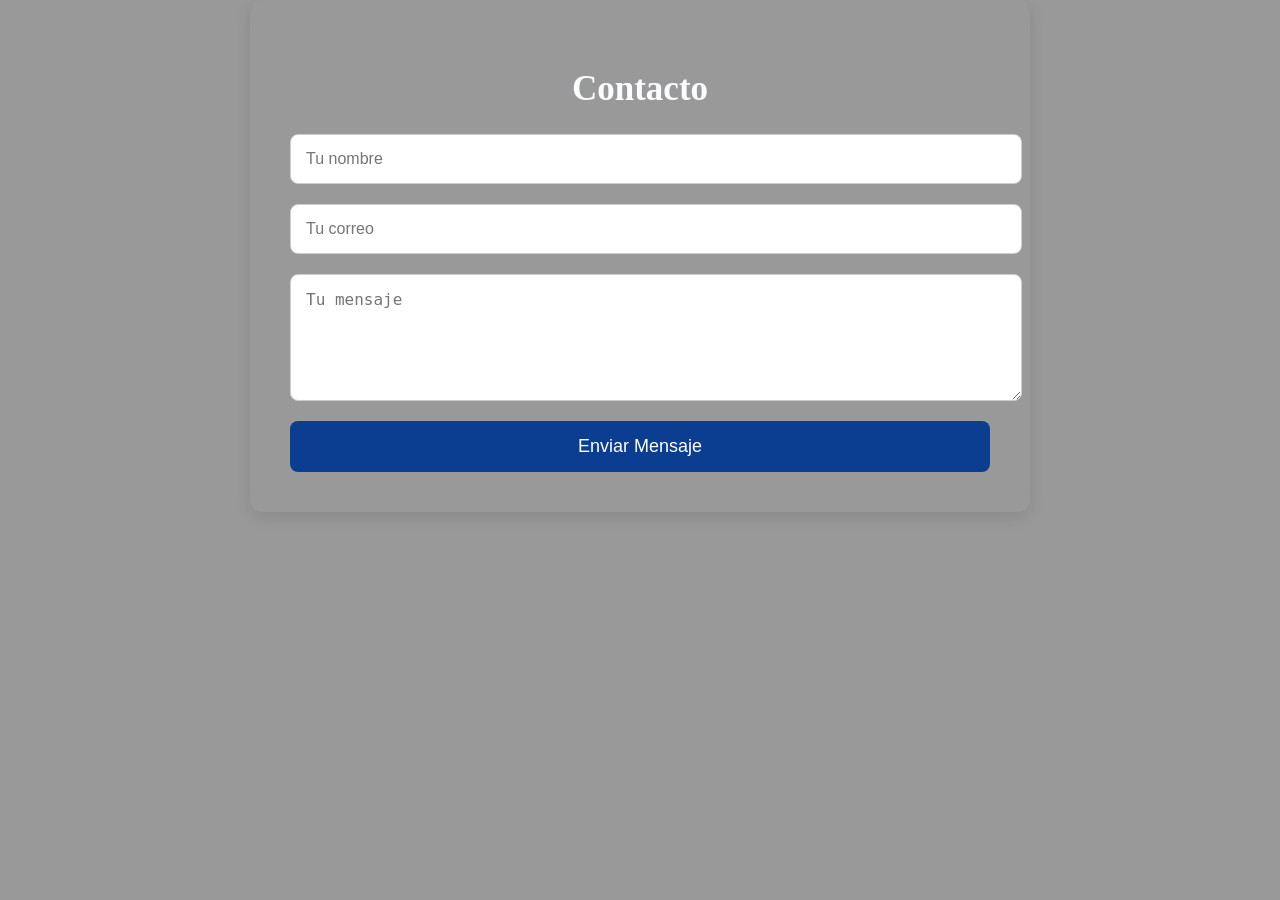
==== contact.html @ 34bf2833 "Contact Page" ====
<!DOCTYPE html>
<html lang="en">
<head>
    <meta charset="UTF-8">
    <meta name="viewport" content="width=device-width, initial-scale=1.0">
    <title>Document</title>
    <style>

    body {
    margin: 0;
    min-height: 100vh;
    background: 
        linear-gradient(rgba(0,0,0,0.4), rgba(0,0,0,0.4)),
        url('https://images.unsplash.com/photo-1522202176988-66273c2fd55f?q=80&w=1200&auto=format&fit=crop');

    background-size: cover;
    background-position: center;
    background-repeat: no-repeat;
}
.contacto{
    
    max-width:700px;
    margin:auto;
    padding:40px;
    border-radius:12px;
    box-shadow:0 5px 15px rgba(0,0,0,0.1);
}

.contacto h1{
    text-align:center;
    margin-bottom:25px;
    color:#fbfcff;
    font-size:35px;
}

/* FORMULARIO */
.contacto form{
    display:flex;
    flex-direction:column;
    gap:20px;
}

.contacto input,
.contacto textarea{
    width:100%;
    padding:15px;
    border:1px solid #ccc;
    border-radius:8px;
    font-size:16px;
    outline:none;
    transition:0.3s;
}

/* HOVER Y FOCUS */
.contacto input:focus,
.contacto textarea:focus{
    border-color:#0b3d91;
    box-shadow:0 0 8px rgba(11,61,145,0.3);
}

/* BOTÓN */
.contacto button{
    background:#0b3d91;
    color:white;
    border:none;
    padding:15px;
    font-size:18px;
    border-radius:8px;
    cursor:pointer;
    transition:0.3s;
}

.contacto button:hover{
    background:#06245e;
    transform:scale(1.03);
}
    </style>
</head>
<body>
     <section id="contacto">
    <div class="container">
      <div class="contacto">
        <h1>Contacto</h1>

        <form>
          <input type="text" placeholder="Tu nombre" required>
          <input type="email" placeholder="Tu correo" required>
          <textarea rows="5" placeholder="Tu mensaje"></textarea>
          <button type="submit">Enviar Mensaje</button>
        </form>

      </div>
    </div>
  </section>
</body>
</html>
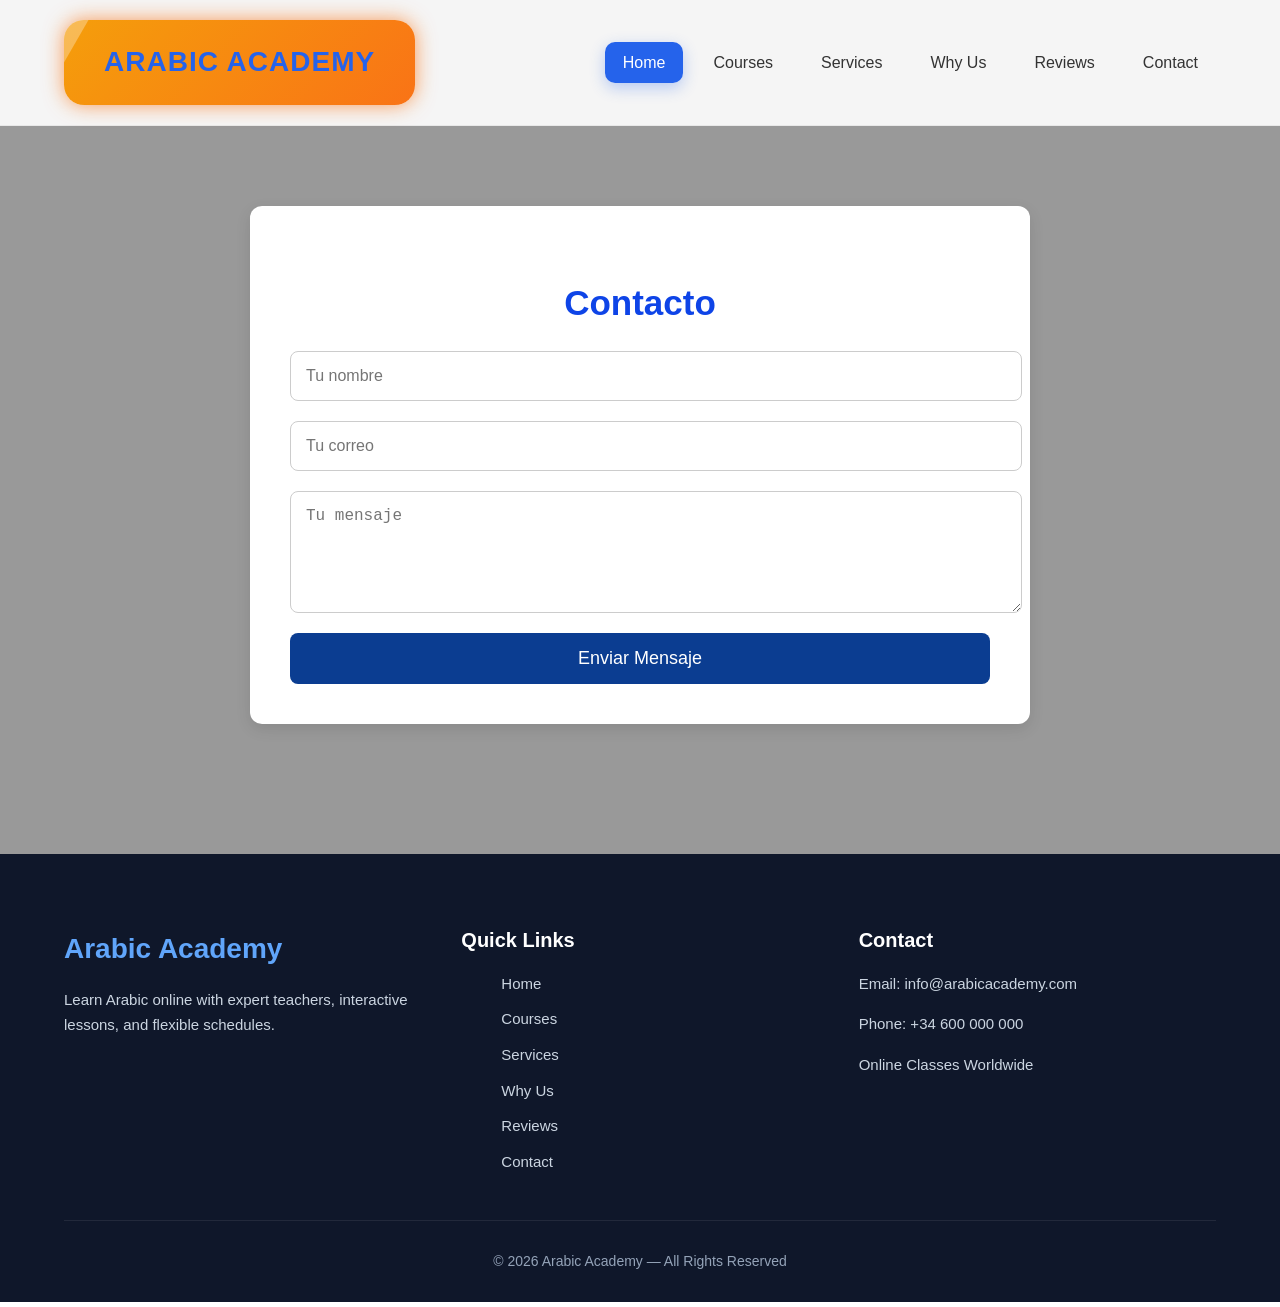
==== commit 7ca904bb: "Updated" ====
--- a/contact.html
+++ b/contact.html
@@ -4,6 +4,8 @@
     <meta charset="UTF-8">
     <meta name="viewport" content="width=device-width, initial-scale=1.0">
     <title>Document</title>
+
+    <link rel="stylesheet" href="style.css">
     <style>
 
     body {
@@ -28,8 +30,8 @@
 
 .contacto h1{
     text-align:center;
-    margin-bottom:25px;
-    color:#fbfcff;
+    margin-bottom:20px;
+    color:#0e44e7;
     font-size:35px;
 }
 
@@ -74,9 +76,122 @@
     background:#06245e;
     transform:scale(1.03);
 }
+
+/* FOOTER */
+.footer {
+  background: #0f172a;
+  color: white;
+  padding: 50px 0 15px;
+  margin-top: 50px;
+}
+
+/* FOOTER CONTENT */
+.footer-content {
+  display: flex;
+  justify-content: space-between;
+  gap: 40px;
+  flex-wrap: wrap;
+  margin-bottom: 30px;
+}
+
+/* SECTIONS */
+.footer-brand,
+.footer-links,
+.footer-contact {
+  flex: 1;
+  min-width: 220px;
+}
+
+/* BRAND TITLE */
+.footer-brand h2 {
+  font-size: 28px;
+  margin-bottom: 15px;
+  color: #60a5fa;
+}
+
+/* TEXT */
+.footer-brand p,
+.footer-contact p,
+.footer-links a {
+  color: #cbd5e1;
+  font-size: 15px;
+  line-height: 1.7;
+}
+
+/* SECTION TITLES */
+.footer-links h3,
+.footer-contact h3 {
+  margin-bottom: 15px;
+  font-size: 20px;
+}
+
+/* LINKS */
+.footer-links ul {
+  list-style: none;
+}
+
+.footer-links li {
+  margin-bottom: 10px;
+}
+
+.footer-links a {
+  text-decoration: none;
+  transition: 0.3s;
+}
+
+.footer-links a:hover {
+  color: #60a5fa;
+}
+
+/* FOOTER BOTTOM */
+.footer-bottom {
+  border-top: 1px solid rgba(255,255,255,0.08);
+  padding-top: 15px;
+  text-align: center;
+}
+
+.footer-bottom p {
+  color: #94a3b8;
+  font-size: 14px;
+}
+
+/* RESPONSIVE */
+@media (max-width: 768px) {
+
+  .footer {
+    text-align: center;
+  }
+
+  .footer-content {
+    gap: 30px;
+  }
+
+}
     </style>
 </head>
 <body>
+
+    <!-- HEADER -->
+  <header>
+    <div class="container">
+
+      <div class="logo">
+        Arabic Academy
+      </div>
+
+      <nav class="nav">
+        <ul class="nav-links">
+          <li class="active" className="home"><a href="index.html">Home</a></li>
+          <li className="courses"><a href="#courses">Courses</a></li>
+          <li className="services"><a href="servicios.html">Services</a></li>
+          <li className="why-us"><a href="https://www.amazingtalker.es/tutors/arabic?city=es_spain_bilbao_san_sebastian">Why Us</a></li>
+          <li className="testimonials"><a href="#testimonials">Reviews</a></li>
+          <li className="contact"><a href="contact.html">Contact</a></li>
+        </ul>
+      </nav>
+
+    </div>
+  </header>
      <section id="contacto">
     <div class="container">
       <div class="contacto">
@@ -92,5 +207,52 @@
       </div>
     </div>
   </section>
+
+  
+  <footer class="footer">
+  <div class="container">
+    <div class="footer-content">
+      <!-- BRAND -->
+      <div class="footer-brand">
+        <h2>Arabic Academy</h2>
+        <p>
+          Learn Arabic online with expert teachers,
+          interactive lessons, and flexible schedules.
+        </p>
+      </div>
+
+      <!-- LINKS -->
+      <div class="footer-links">
+        <h3>Quick Links</h3>
+        <ul>
+          <li><a href="#">Home</a></li>
+          <li><a href="#courses">Courses</a></li>
+          <li><a href="#Services">Services</a></li>
+          <li><a href="#why-us">Why Us</a></li>
+          <li><a href="#testimonials">Reviews</a></li>
+          <li><a href="#contact">Contact</a></li>
+        </ul>
+      </div>
+
+      <!-- CONTACT -->
+      <div class="footer-contact">
+        <h3>Contact</h3>
+        <p>Email: info@arabicacademy.com</p>
+        <p>Phone: +34 600 000 000</p>
+        <p>Online Classes Worldwide</p>
+      </div>
+    </div>
+
+    <!-- BOTTOM -->
+    <div class="footer-bottom">
+      <p>
+        © 2026 Arabic Academy — All Rights Reserved
+      </p>
+    </div>
+
+  </div>
+
+
+  </footer>
 </body>
 </html>
--- a/style.css
+++ b/style.css
@@ -0,0 +1,631 @@
+css
+
+/* RESET */
+* {
+  margin: 0;
+  padding: 0;
+  box-sizing: border-box;
+}
+
+/* BODY */
+body {
+  font-family: Arial, sans-serif;
+  background: #f5f7fa;
+  color: #222;
+  line-height: 1.6;
+}
+
+/* CONTAINER */
+.container {
+  
+  width: 90%;
+  max-width: 1200px;
+  margin: auto;
+  border-radius: 5px;
+}
+
+/* HEADER */
+header {
+  
+  padding: 20px 0;
+  border-bottom: 1px solid #e5e5e5;
+  position: sticky;
+  top: 0;
+}
+
+header .container {
+  
+  display: flex;
+  justify-content: space-between;
+  align-items: center;
+}
+
+/* LOGO */
+.logo{
+    font-size:45px;
+    font-weight:bold;
+    color:white;
+    padding:20px 40px;
+    border-radius:20px;
+    background:linear-gradient(135deg,#f59e0b,#f97316);
+    box-shadow:0 0 20px rgba(249,115,22,0.7);
+    position:relative;
+    overflow:hidden;
+    animation:float 3s ease-in-out infinite;
+    letter-spacing:2px;
+    text-transform:uppercase;
+}
+
+/* Lumière animation */
+
+.logo::before{
+    content:"";
+    position:absolute;
+    top:0;
+    left:-100%;
+    width:100%;
+    height:100%;
+    background:rgba(255,255,255,0.3);
+    transform:skewX(-30deg);
+    animation:shine 3s infinite;
+}
+
+/* Animation mouvement */
+
+@keyframes float{
+    0%{
+        transform:translateY(0px);
+    }
+
+    50%{
+        transform:translateY(-10px);
+    }
+
+    100%{
+        transform:translateY(0px);
+    }
+}
+
+/* Animation lumière */
+
+@keyframes shine{
+    0%{
+        left:-100%;
+    }
+
+    100%{
+        left:120%;
+    }
+}
+
+/* NAVIGATION */
+nav ul {
+  display: flex;
+  list-style: none;
+  gap: 25px;
+}
+
+nav a {
+  text-decoration: none;
+  color: #333;
+  font-weight: 500;
+  transition: 0.3s;
+}
+
+nav a:hover {
+  color: #2563eb;
+}
+
+/* STATS SECTION */
+.stats {
+  padding: 80px 0;
+  background: #f5f7fa;
+}
+
+/* HORIZONTAL CARDS */
+.stats-container {
+  display: flex;
+  justify-content: center;
+  gap: 25px;
+  flex-wrap: wrap;
+}
+
+/* CARD */
+.stat-card {
+  background: white;
+  width: 220px;
+  padding: 35px 20px;
+  text-align: center;
+  border-radius: 15px;
+  box-shadow: 0 5px 15px rgba(0,0,0,0.08);
+  transition: 0.3s;
+}
+
+.stat-card:hover {
+  transform: translateY(-5px);
+}
+
+/* NUMBER */
+.stat-card h3 {
+  font-size: 42px;
+  color: #2563eb;
+  margin-bottom: 10px;
+}
+
+/* TEXT */
+.stat-card p {
+  font-size: 18px;
+  color: #555;
+}
+
+/* HERO */
+.hero {
+  height: 90vh;
+  background: linear-gradient(rgba(0,0,0,0.5), rgba(0,0,0,0.5)),
+              url('https://images.unsplash.com/photo-1513258496099-48168024aec0?q=80&w=1600&auto=format&fit=crop')
+              center/cover no-repeat;
+  display: flex;
+  justify-content: center;
+  align-items: center;
+  text-align: center;
+  color: white;
+  padding: 20px;
+}
+
+.hero h1 {
+  font-size: 60px;
+  margin-bottom: 20px;
+}
+
+.hero p {
+  font-size: 20px;
+  max-width: 700px;
+  margin: auto;
+}
+
+/* SECTIONS */
+section {
+  padding: 80px 0;
+}
+
+section h2 {
+  text-align: center;
+  margin-bottom: 50px;
+  font-size: 36px;
+  color: #1e3a8a;
+}
+
+/* CARDS */
+.cards {
+  display: grid;
+  grid-template-columns: repeat(auto-fit, minmax(250px, 1fr));
+  gap: 25px;
+}
+
+.card {
+  background: white;
+  padding: 35px;
+  border-radius: 12px;
+  box-shadow: 0 5px 15px rgba(0,0,0,0.08);
+  transition: 0.3s;
+}
+
+.card:hover {
+  transform: translateY(-5px);
+}
+
+.card h3 {
+  margin-bottom: 15px;
+  color: #2563eb;
+}
+
+/* CONTACT */
+.contacto {
+  background: white;
+  padding: 50px;
+  border-radius: 12px;
+  max-width: 700px;
+  margin: auto;
+  box-shadow: 0 5px 15px rgba(0,0,0,0.08);
+}
+
+form {
+  display: flex;
+  flex-direction: column;
+  gap: 20px;
+}
+
+input,
+textarea {
+  padding: 15px;
+  border: 1px solid #dcdcdc;
+  border-radius: 8px;
+  font-size: 16px;
+}
+
+input:focus,
+textarea:focus {
+  outline: none;
+  border-color: #2563eb;
+}
+
+/* BUTTON */
+button {
+  padding: 15px;
+  border: none;
+  background: #2563eb;
+  color: white;
+  font-size: 16px;
+  border-radius: 8px;
+  cursor: pointer;
+  transition: 0.3s;
+}
+
+button:hover {
+  background: #1d4ed8;
+}
+
+/* FOOTER */
+footer {
+  background: #111827;
+  color: white;
+  padding: 60px 0 20px;
+}
+
+.footer-content {
+  display: flex;
+  justify-content: space-between;
+  gap: 40px;
+  flex-wrap: wrap;
+}
+
+.footer-links ul {
+  list-style: none;
+  margin-top: 15px;
+}
+
+.footer-links li {
+  margin-bottom: 10px;
+}
+
+.footer-links a {
+  color: #d1d5db;
+  text-decoration: none;
+  transition: 0.3s;
+}
+
+.footer-links a:hover {
+  color: white;
+}
+
+.copyright {
+  text-align: center;
+  margin-top: 40px;
+  border-top: 1px solid #374151;
+  padding-top: 20px;
+  font-size: 14px;
+  color: #9ca3af;
+}
+
+.hero-text {
+  padding: 10px 0px;
+  font-size: 20px;
+  max-width: 700px;
+  margin: auto;
+}
+
+.hero-btn {
+  margin-top: 30px;
+  padding: 10px 25px;
+  background: #2563eb;
+  color: white;
+  font-size: 18px;
+  border: none;
+  border-radius: 8px;
+  cursor: pointer;
+  transition: 0.3s;
+}
+
+/* RESPONSIVE */
+@media (max-width: 768px) {
+
+  header .container {
+    flex-direction: column;
+    gap: 15px;
+  }
+
+  nav ul {
+    flex-wrap: wrap;
+    justify-content: center;
+  }
+
+  .hero h1 {
+    font-size: 40px;
+  }
+
+  .hero p {
+    font-size: 18px;
+  }
+
+  .contacto {
+    padding: 30px;
+  }
+}
+
+/* HEADER */
+header {
+  width: 100%;
+  padding: 20px 0;
+  background: rgba(255,255,255,0.9);
+  backdrop-filter: blur(10px);
+  position: sticky;
+  top: 0;
+  z-index: 1000;
+  border-bottom: 1px solid rgba(0,0,0,0.05);
+}
+
+/* HEADER CONTAINER */
+header .container {
+  display: flex;
+  justify-content: space-between;
+  align-items: center;
+}
+
+/* LOGO */
+.logo {
+  font-size: 28px;
+  font-weight: 700;
+  color: #2563eb;
+  letter-spacing: 1px;
+}
+
+/* NAVIGATION */
+.nav-links {
+  display: flex;
+  align-items: center;
+  gap: 12px;
+  list-style: none;
+}
+
+/* NAV ITEMS */
+.nav-links li {
+  position: relative;
+}
+
+/* LINKS */
+.nav-links a {
+  text-decoration: none;
+  color: #333;
+  font-size: 16px;
+  font-weight: 500;
+  padding: 12px 18px;
+  border-radius: 10px;
+  transition: all 0.3s ease;
+}
+
+/* HOVER EFFECT */
+.nav-links a:hover {
+  background: #eff6ff;
+  color: #2563eb;
+}
+
+/* ACTIVE LINK */
+.nav-links .active a {
+  background: #2563eb;
+  color: white;
+  box-shadow: 0 5px 15px rgba(37, 99, 235, 0.3);
+}
+
+/* UNDERLINE ANIMATION */
+.nav-links a::after {
+  content: "";
+  position: absolute;
+  left: 18px;
+  bottom: 0px;
+  width: 0%;
+  height: 2px;
+  background: #2563eb;
+  transition: 0.3s;
+}
+
+.nav-links a:hover::after {
+  width: 50%;
+}
+
+/* REMOVE UNDERLINE FOR ACTIVE */
+.nav-links .active a::after {
+  display: none;
+}
+
+/* MOBILE */
+@media (max-width: 768px) {
+
+  header .container {
+    flex-direction: column;
+    gap: 20px;
+  }
+
+  .nav-links {
+    flex-wrap: wrap;
+    justify-content: center;
+  }
+
+  .nav-links a {
+    padding: 10px 14px;
+    font-size: 15px;
+  }
+
+}
+
+table{
+    width:100%;
+    border-collapse:collapse;
+    background:white;
+    box-shadow:0 5px 15px rgba(0,0,0,0.2);
+    border-radius:15px;
+    overflow:hidden;
+}
+
+th{
+    background:#2563eb;
+    color:white;
+    padding:15px;
+    font-size:18px;
+}
+
+td{
+    padding:15px;
+    text-align:center;
+    border-bottom:1px solid #ddd;
+}
+
+tr:hover{
+    background:#e0f2fe;
+    transition:0.3s;
+}
+
+.btn{
+    background:#2563eb;
+    color:white;
+    padding:8px 15px;
+    border:none;
+    border-radius:8px;
+    cursor:pointer;
+    transition:0.3s;
+}
+
+.btn:hover{
+    background:#1d4ed8;
+}
+
+/* FOOTER */
+.footer {
+  background: #0f172a;
+  color: white;
+  padding: 50px 0 15px;
+  margin-top: 50px;
+}
+
+/* FOOTER CONTENT */
+.footer-content {
+  display: flex;
+  justify-content: space-between;
+  gap: 40px;
+  flex-wrap: wrap;
+  margin-bottom: 30px;
+}
+
+/* SECTIONS */
+.footer-brand,
+.footer-links,
+.footer-contact {
+  flex: 1;
+  min-width: 220px;
+}
+
+/* BRAND TITLE */
+.footer-brand h2 {
+  font-size: 28px;
+  margin-bottom: 15px;
+  color: #60a5fa;
+}
+
+/* TEXT */
+.footer-brand p,
+.footer-contact p,
+.footer-links a {
+  color: #cbd5e1;
+  font-size: 15px;
+  line-height: 1.7;
+}
+
+/* SECTION TITLES */
+.footer-links h3,
+.footer-contact h3 {
+  margin-bottom: 15px;
+  font-size: 20px;
+}
+
+/* LINKS */
+.footer-links ul {
+  list-style: none;
+}
+
+.footer-links li {
+  margin-bottom: 10px;
+}
+
+.footer-links a {
+  text-decoration: none;
+  transition: 0.3s;
+}
+
+.footer-links a:hover {
+  color: #60a5fa;
+}
+
+/* FOOTER BOTTOM */
+.footer-bottom {
+  border-top: 1px solid rgba(255,255,255,0.08);
+  padding-top: 15px;
+  text-align: center;
+}
+
+.footer-bottom p {
+  color: #94a3b8;
+  font-size: 14px;
+}
+.social{
+    display:flex;
+    justify-content:center;
+    flex-wrap:wrap;
+    gap:15px;
+}
+
+.social a{
+
+    width:45px;
+    height:45px;
+    display:flex;
+    justify-content:center;
+    align-items:center;
+
+    border-radius:50%;
+
+    color:white;
+
+    font-size:18px;
+
+    text-decoration:none;
+
+    transition:0.3s;
+}
+
+.social a:hover{
+    transform:translateY(-5px) scale(1.1);
+}
+
+/* Colors */
+.fb{background:#1877f2;}
+.ig{background:linear-gradient(45deg,#f9ce34,#ee2a7b,#6228d7);}
+.yt{background:#ff0000;}
+.tt{background:#000;}
+.x{background:#1da1f2;}
+.li{background:#0077b5;}
+.tg{background:#229ED9;}
+.wp{background:#25D366;}
+.sc{background:#fffc00;color:black;}
+.dc{background:#5865F2;}
+
+/* RESPONSIVE */
+@media (max-width: 768px) {
+
+  .footer {
+    text-align: center;
+  }
+
+  .footer-content {
+    gap: 30px;
+  }
+
+}
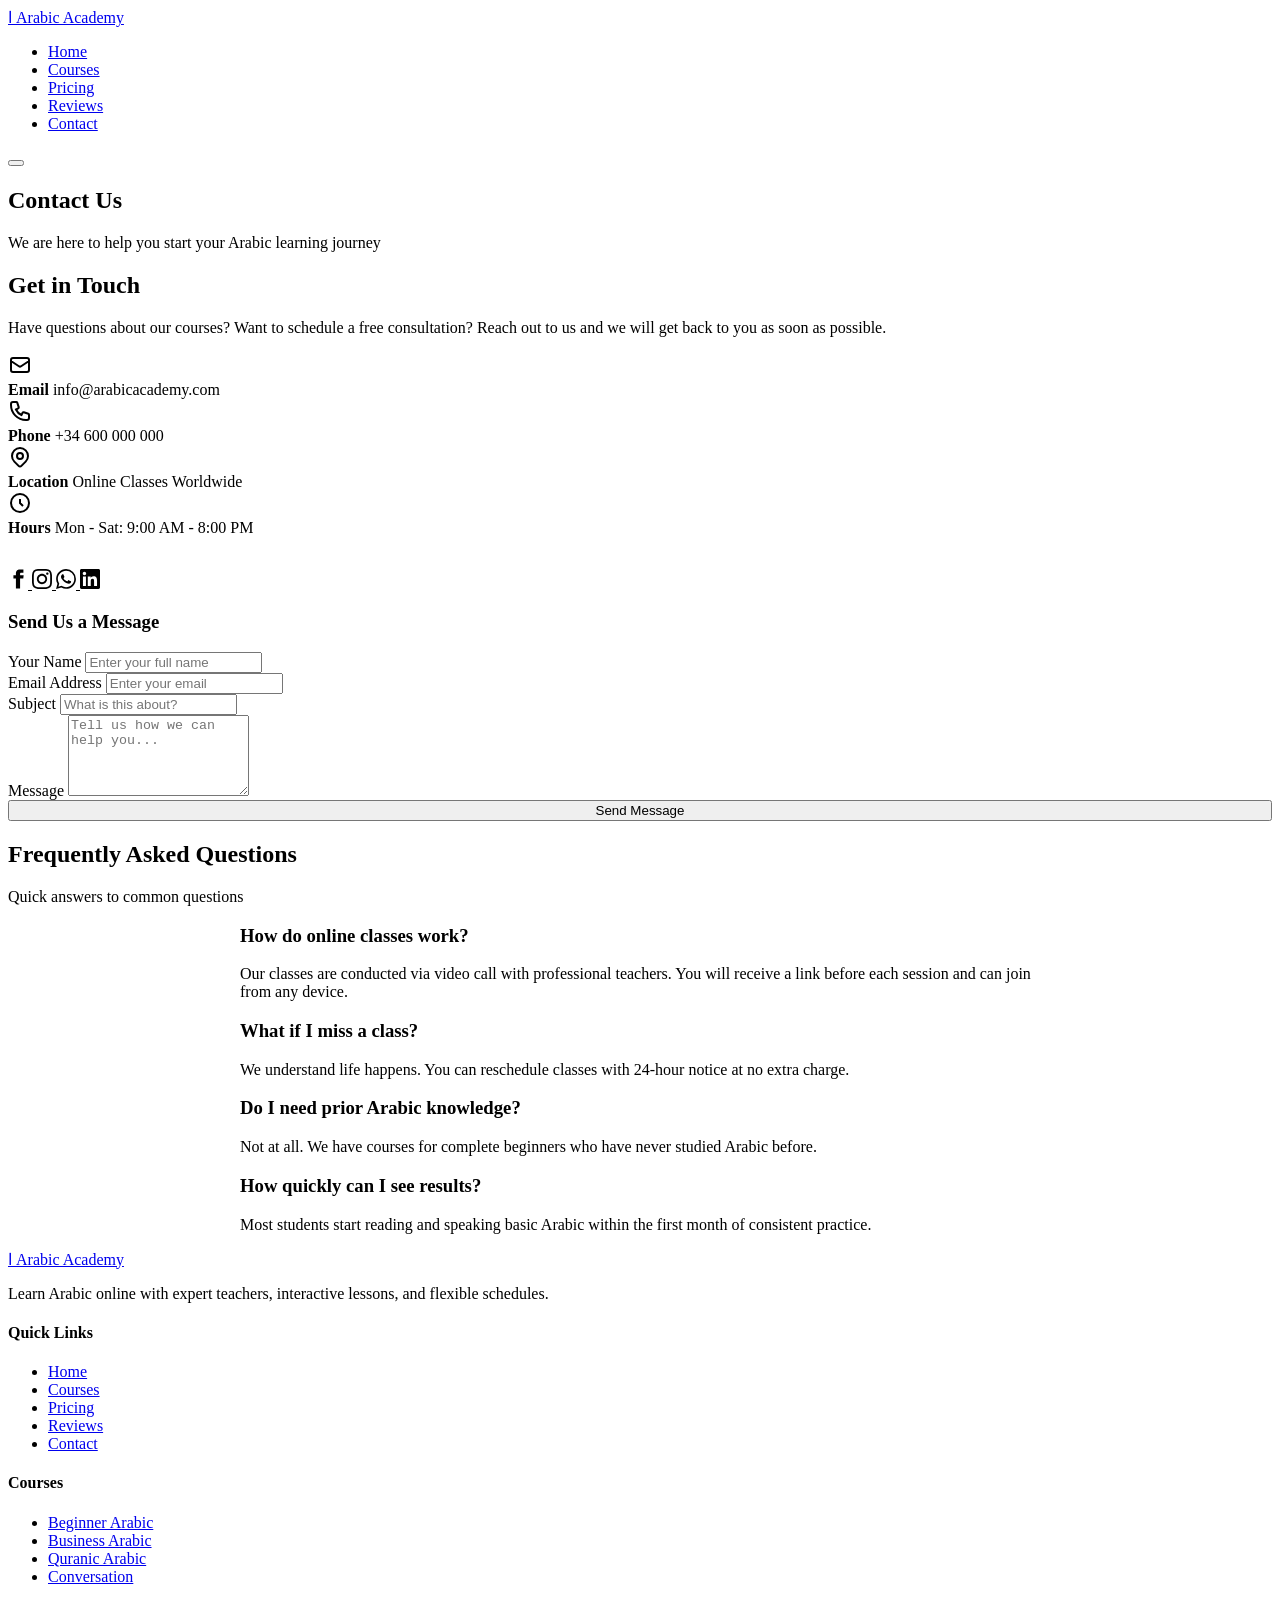
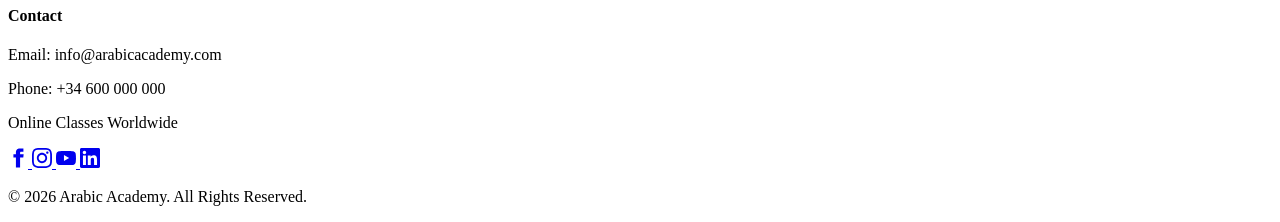
==== commit b7c52190: "Updated Pages Views" ====
--- a/contact.html
+++ b/contact.html
@@ -1,258 +1,279 @@
 <!DOCTYPE html>
 <html lang="en">
 <head>
-    <meta charset="UTF-8">
-    <meta name="viewport" content="width=device-width, initial-scale=1.0">
-    <title>Document</title>
-
-    <link rel="stylesheet" href="style.css">
-    <style>
-
-    body {
-    margin: 0;
-    min-height: 100vh;
-    background: 
-        linear-gradient(rgba(0,0,0,0.4), rgba(0,0,0,0.4)),
-        url('https://images.unsplash.com/photo-1522202176988-66273c2fd55f?q=80&w=1200&auto=format&fit=crop');
-
-    background-size: cover;
-    background-position: center;
-    background-repeat: no-repeat;
-}
-.contacto{
-    
-    max-width:700px;
-    margin:auto;
-    padding:40px;
-    border-radius:12px;
-    box-shadow:0 5px 15px rgba(0,0,0,0.1);
-}
-
-.contacto h1{
-    text-align:center;
-    margin-bottom:20px;
-    color:#0e44e7;
-    font-size:35px;
-}
-
-/* FORMULARIO */
-.contacto form{
-    display:flex;
-    flex-direction:column;
-    gap:20px;
-}
-
-.contacto input,
-.contacto textarea{
-    width:100%;
-    padding:15px;
-    border:1px solid #ccc;
-    border-radius:8px;
-    font-size:16px;
-    outline:none;
-    transition:0.3s;
-}
-
-/* HOVER Y FOCUS */
-.contacto input:focus,
-.contacto textarea:focus{
-    border-color:#0b3d91;
-    box-shadow:0 0 8px rgba(11,61,145,0.3);
-}
-
-/* BOTÓN */
-.contacto button{
-    background:#0b3d91;
-    color:white;
-    border:none;
-    padding:15px;
-    font-size:18px;
-    border-radius:8px;
-    cursor:pointer;
-    transition:0.3s;
-}
-
-.contacto button:hover{
-    background:#06245e;
-    transform:scale(1.03);
-}
-
-/* FOOTER */
-.footer {
-  background: #0f172a;
-  color: white;
-  padding: 50px 0 15px;
-  margin-top: 50px;
-}
-
-/* FOOTER CONTENT */
-.footer-content {
-  display: flex;
-  justify-content: space-between;
-  gap: 40px;
-  flex-wrap: wrap;
-  margin-bottom: 30px;
-}
-
-/* SECTIONS */
-.footer-brand,
-.footer-links,
-.footer-contact {
-  flex: 1;
-  min-width: 220px;
-}
-
-/* BRAND TITLE */
-.footer-brand h2 {
-  font-size: 28px;
-  margin-bottom: 15px;
-  color: #60a5fa;
-}
-
-/* TEXT */
-.footer-brand p,
-.footer-contact p,
-.footer-links a {
-  color: #cbd5e1;
-  font-size: 15px;
-  line-height: 1.7;
-}
-
-/* SECTION TITLES */
-.footer-links h3,
-.footer-contact h3 {
-  margin-bottom: 15px;
-  font-size: 20px;
-}
-
-/* LINKS */
-.footer-links ul {
-  list-style: none;
-}
-
-.footer-links li {
-  margin-bottom: 10px;
-}
-
-.footer-links a {
-  text-decoration: none;
-  transition: 0.3s;
-}
-
-.footer-links a:hover {
-  color: #60a5fa;
-}
-
-/* FOOTER BOTTOM */
-.footer-bottom {
-  border-top: 1px solid rgba(255,255,255,0.08);
-  padding-top: 15px;
-  text-align: center;
-}
-
-.footer-bottom p {
-  color: #94a3b8;
-  font-size: 14px;
-}
-
-/* RESPONSIVE */
-@media (max-width: 768px) {
-
-  .footer {
-    text-align: center;
-  }
-
-  .footer-content {
-    gap: 30px;
-  }
-
-}
-    </style>
+  <meta charset="UTF-8">
+  <meta name="viewport" content="width=device-width, initial-scale=1.0">
+  <title>Contact - Arabic Academy</title>
+  <meta name="description" content="Get in touch with Arabic Academy. We are here to answer your questions about our Arabic language courses.">
+  <link rel="stylesheet" href="styles.css">
+  <link rel="preconnect" href="https://fonts.googleapis.com">
+  <link rel="preconnect" href="https://fonts.gstatic.com" crossorigin>
+  <link href="https://fonts.googleapis.com/css2?family=Inter:wght@400;500;600;700&display=swap" rel="stylesheet">
 </head>
 <body>
-
-    <!-- HEADER -->
-  <header>
-    <div class="container">
-
-      <div class="logo">
-        Arabic Academy
-      </div>
-
-      <nav class="nav">
-        <ul class="nav-links">
-          <li class="active" className="home"><a href="index.html">Home</a></li>
-          <li className="courses"><a href="#courses">Courses</a></li>
-          <li className="services"><a href="servicios.html">Services</a></li>
-          <li className="why-us"><a href="https://www.amazingtalker.es/tutors/arabic?city=es_spain_bilbao_san_sebastian">Why Us</a></li>
-          <li className="testimonials"><a href="#testimonials">Reviews</a></li>
-          <li className="contact"><a href="contact.html">Contact</a></li>
+  <!-- Header -->
+  <header class="header">
+    <div class="container header-content">
+      <a href="index.html" class="logo">
+        <span class="logo-icon">&#1575;</span>
+        <span>Arabic Academy</span>
+      </a>
+      
+      <nav class="nav" id="nav">
+        <ul class="nav-list">
+          <li><a href="index.html" class="nav-link">Home</a></li>
+          <li><a href="courses.html" class="nav-link">Courses</a></li>
+          <li><a href="pricing.html" class="nav-link">Pricing</a></li>
+          <li><a href="reviews.html" class="nav-link">Reviews</a></li>
+          <li><a href="contact.html" class="nav-link active">Contact</a></li>
         </ul>
       </nav>
-
+      
+      <button class="mobile-menu-btn" id="mobileMenuBtn" aria-label="Toggle menu">
+        <span></span>
+        <span></span>
+        <span></span>
+      </button>
     </div>
   </header>
-     <section id="contacto">
-    <div class="container">
-      <div class="contacto">
-        <h1>Contacto</h1>
-
-        <form>
-          <input type="text" placeholder="Tu nombre" required>
-          <input type="email" placeholder="Tu correo" required>
-          <textarea rows="5" placeholder="Tu mensaje"></textarea>
-          <button type="submit">Enviar Mensaje</button>
-        </form>
-
-      </div>
+
+  <!-- Page Header -->
+  <section class="page-header">
+    <div class="container">
+      <h1>Contact Us</h1>
+      <p>We are here to help you start your Arabic learning journey</p>
     </div>
   </section>
 
-  
+  <!-- Contact Section -->
+  <section class="section">
+    <div class="container">
+      <div class="contact-section">
+        <!-- Contact Info -->
+        <div class="contact-info">
+          <h2>Get in Touch</h2>
+          <p>Have questions about our courses? Want to schedule a free consultation? Reach out to us and we will get back to you as soon as possible.</p>
+          
+          <div class="contact-details">
+            <div class="contact-item">
+              <div class="contact-item-icon">
+                <svg width="24" height="24" fill="none" stroke="currentColor" stroke-width="2" viewBox="0 0 24 24">
+                  <path d="M3 8l7.89 5.26a2 2 0 002.22 0L21 8M5 19h14a2 2 0 002-2V7a2 2 0 00-2-2H5a2 2 0 00-2 2v10a2 2 0 002 2z"/>
+                </svg>
+              </div>
+              <div class="contact-item-text">
+                <strong>Email</strong>
+                <span>info@arabicacademy.com</span>
+              </div>
+            </div>
+            
+            <div class="contact-item">
+              <div class="contact-item-icon">
+                <svg width="24" height="24" fill="none" stroke="currentColor" stroke-width="2" viewBox="0 0 24 24">
+                  <path d="M3 5a2 2 0 012-2h3.28a1 1 0 01.948.684l1.498 4.493a1 1 0 01-.502 1.21l-2.257 1.13a11.042 11.042 0 005.516 5.516l1.13-2.257a1 1 0 011.21-.502l4.493 1.498a1 1 0 01.684.949V19a2 2 0 01-2 2h-1C9.716 21 3 14.284 3 6V5z"/>
+                </svg>
+              </div>
+              <div class="contact-item-text">
+                <strong>Phone</strong>
+                <span>+34 600 000 000</span>
+              </div>
+            </div>
+            
+            <div class="contact-item">
+              <div class="contact-item-icon">
+                <svg width="24" height="24" fill="none" stroke="currentColor" stroke-width="2" viewBox="0 0 24 24">
+                  <path d="M17.657 16.657L13.414 20.9a1.998 1.998 0 01-2.827 0l-4.244-4.243a8 8 0 1111.314 0z"/>
+                  <path d="M15 11a3 3 0 11-6 0 3 3 0 016 0z"/>
+                </svg>
+              </div>
+              <div class="contact-item-text">
+                <strong>Location</strong>
+                <span>Online Classes Worldwide</span>
+              </div>
+            </div>
+            
+            <div class="contact-item">
+              <div class="contact-item-icon">
+                <svg width="24" height="24" fill="none" stroke="currentColor" stroke-width="2" viewBox="0 0 24 24">
+                  <path d="M12 8v4l3 3m6-3a9 9 0 11-18 0 9 9 0 0118 0z"/>
+                </svg>
+              </div>
+              <div class="contact-item-text">
+                <strong>Hours</strong>
+                <span>Mon - Sat: 9:00 AM - 8:00 PM</span>
+              </div>
+            </div>
+          </div>
+          
+          <div class="social-links" style="margin-top: 2rem;">
+            <a href="https://facebook.com" target="_blank" rel="noopener" aria-label="Facebook" style="background: var(--background-alt); color: var(--text-dark);">
+              <svg width="20" height="20" fill="currentColor" viewBox="0 0 24 24"><path d="M18.77 7.46H14.5v-1.9c0-.9.6-1.1 1-1.1h3V.5h-4.33C10.24.5 9.5 3.44 9.5 5.32v2.15h-3v4h3v12h5v-12h3.85l.42-4z"/></svg>
+            </a>
+            <a href="https://instagram.com" target="_blank" rel="noopener" aria-label="Instagram" style="background: var(--background-alt); color: var(--text-dark);">
+              <svg width="20" height="20" fill="currentColor" viewBox="0 0 24 24"><path d="M12 2.163c3.204 0 3.584.012 4.85.07 3.252.148 4.771 1.691 4.919 4.919.058 1.265.069 1.645.069 4.849 0 3.205-.012 3.584-.069 4.849-.149 3.225-1.664 4.771-4.919 4.919-1.266.058-1.644.07-4.85.07-3.204 0-3.584-.012-4.849-.07-3.26-.149-4.771-1.699-4.919-4.92-.058-1.265-.07-1.644-.07-4.849 0-3.204.013-3.583.07-4.849.149-3.227 1.664-4.771 4.919-4.919 1.266-.057 1.645-.069 4.849-.069zm0-2.163c-3.259 0-3.667.014-4.947.072-4.358.2-6.78 2.618-6.98 6.98-.059 1.281-.073 1.689-.073 4.948 0 3.259.014 3.668.072 4.948.2 4.358 2.618 6.78 6.98 6.98 1.281.058 1.689.072 4.948.072 3.259 0 3.668-.014 4.948-.072 4.354-.2 6.782-2.618 6.979-6.98.059-1.28.073-1.689.073-4.948 0-3.259-.014-3.667-.072-4.947-.196-4.354-2.617-6.78-6.979-6.98-1.281-.059-1.69-.073-4.949-.073zm0 5.838c-3.403 0-6.162 2.759-6.162 6.162s2.759 6.163 6.162 6.163 6.162-2.759 6.162-6.163c0-3.403-2.759-6.162-6.162-6.162zm0 10.162c-2.209 0-4-1.79-4-4 0-2.209 1.791-4 4-4s4 1.791 4 4c0 2.21-1.791 4-4 4zm6.406-11.845c-.796 0-1.441.645-1.441 1.44s.645 1.44 1.441 1.44c.795 0 1.439-.645 1.439-1.44s-.644-1.44-1.439-1.44z"/></svg>
+            </a>
+            <a href="https://whatsapp.com" target="_blank" rel="noopener" aria-label="WhatsApp" style="background: var(--background-alt); color: var(--text-dark);">
+              <svg width="20" height="20" fill="currentColor" viewBox="0 0 24 24"><path d="M17.472 14.382c-.297-.149-1.758-.867-2.03-.967-.273-.099-.471-.148-.67.15-.197.297-.767.966-.94 1.164-.173.199-.347.223-.644.075-.297-.15-1.255-.463-2.39-1.475-.883-.788-1.48-1.761-1.653-2.059-.173-.297-.018-.458.13-.606.134-.133.298-.347.446-.52.149-.174.198-.298.298-.497.099-.198.05-.371-.025-.52-.075-.149-.669-1.612-.916-2.207-.242-.579-.487-.5-.669-.51-.173-.008-.371-.01-.57-.01-.198 0-.52.074-.792.372-.272.297-1.04 1.016-1.04 2.479 0 1.462 1.065 2.875 1.213 3.074.149.198 2.096 3.2 5.077 4.487.709.306 1.262.489 1.694.625.712.227 1.36.195 1.871.118.571-.085 1.758-.719 2.006-1.413.248-.694.248-1.289.173-1.413-.074-.124-.272-.198-.57-.347m-5.421 7.403h-.004a9.87 9.87 0 01-5.031-1.378l-.361-.214-3.741.982.998-3.648-.235-.374a9.86 9.86 0 01-1.51-5.26c.001-5.45 4.436-9.884 9.888-9.884 2.64 0 5.122 1.03 6.988 2.898a9.825 9.825 0 012.893 6.994c-.003 5.45-4.437 9.884-9.885 9.884m8.413-18.297A11.815 11.815 0 0012.05 0C5.495 0 .16 5.335.157 11.892c0 2.096.547 4.142 1.588 5.945L.057 24l6.305-1.654a11.882 11.882 0 005.683 1.448h.005c6.554 0 11.89-5.335 11.893-11.893a11.821 11.821 0 00-3.48-8.413Z"/></svg>
+            </a>
+            <a href="https://linkedin.com" target="_blank" rel="noopener" aria-label="LinkedIn" style="background: var(--background-alt); color: var(--text-dark);">
+              <svg width="20" height="20" fill="currentColor" viewBox="0 0 24 24"><path d="M20.447 20.452h-3.554v-5.569c0-1.328-.027-3.037-1.852-3.037-1.853 0-2.136 1.445-2.136 2.939v5.667H9.351V9h3.414v1.561h.046c.477-.9 1.637-1.85 3.37-1.85 3.601 0 4.267 2.37 4.267 5.455v6.286zM5.337 7.433c-1.144 0-2.063-.926-2.063-2.065 0-1.138.92-2.063 2.063-2.063 1.14 0 2.064.925 2.064 2.063 0 1.139-.925 2.065-2.064 2.065zm1.782 13.019H3.555V9h3.564v11.452zM22.225 0H1.771C.792 0 0 .774 0 1.729v20.542C0 23.227.792 24 1.771 24h20.451C23.2 24 24 23.227 24 22.271V1.729C24 .774 23.2 0 22.222 0h.003z"/></svg>
+            </a>
+          </div>
+        </div>
+        
+        <!-- Contact Form -->
+        <div class="contact-form-card">
+          <h3>Send Us a Message</h3>
+          
+          <form data-validate>
+            <div class="form-group">
+              <label class="form-label" for="name">Your Name</label>
+              <input 
+                type="text" 
+                id="name" 
+                name="name" 
+                class="form-input" 
+                placeholder="Enter your full name"
+                required
+              >
+            </div>
+            
+            <div class="form-group">
+              <label class="form-label" for="email">Email Address</label>
+              <input 
+                type="email" 
+                id="email" 
+                name="email" 
+                class="form-input" 
+                placeholder="Enter your email"
+                required
+              >
+            </div>
+            
+            <div class="form-group">
+              <label class="form-label" for="subject">Subject</label>
+              <input 
+                type="text" 
+                id="subject" 
+                name="subject" 
+                class="form-input" 
+                placeholder="What is this about?"
+              >
+            </div>
+            
+            <div class="form-group">
+              <label class="form-label" for="message">Message</label>
+              <textarea 
+                id="message" 
+                name="message" 
+                class="form-textarea" 
+                placeholder="Tell us how we can help you..."
+                rows="5"
+                required
+              ></textarea>
+            </div>
+            
+            <button type="submit" class="btn btn-primary" style="width: 100%;">Send Message</button>
+          </form>
+        </div>
+      </div>
+    </div>
+  </section>
+
+  <!-- FAQ Section -->
+  <section class="section section-alt">
+    <div class="container">
+      <div class="section-header">
+        <h2>Frequently Asked Questions</h2>
+        <p>Quick answers to common questions</p>
+      </div>
+      
+      <div class="cards-grid" style="max-width: 800px; margin: 0 auto;">
+        <div class="card">
+          <h3>How do online classes work?</h3>
+          <p>Our classes are conducted via video call with professional teachers. You will receive a link before each session and can join from any device.</p>
+        </div>
+        
+        <div class="card">
+          <h3>What if I miss a class?</h3>
+          <p>We understand life happens. You can reschedule classes with 24-hour notice at no extra charge.</p>
+        </div>
+        
+        <div class="card">
+          <h3>Do I need prior Arabic knowledge?</h3>
+          <p>Not at all. We have courses for complete beginners who have never studied Arabic before.</p>
+        </div>
+        
+        <div class="card">
+          <h3>How quickly can I see results?</h3>
+          <p>Most students start reading and speaking basic Arabic within the first month of consistent practice.</p>
+        </div>
+      </div>
+    </div>
+  </section>
+
+  <!-- Footer -->
   <footer class="footer">
-  <div class="container">
-    <div class="footer-content">
-      <!-- BRAND -->
-      <div class="footer-brand">
-        <h2>Arabic Academy</h2>
-        <p>
-          Learn Arabic online with expert teachers,
-          interactive lessons, and flexible schedules.
-        </p>
-      </div>
-
-      <!-- LINKS -->
-      <div class="footer-links">
-        <h3>Quick Links</h3>
-        <ul>
-          <li><a href="#">Home</a></li>
-          <li><a href="#courses">Courses</a></li>
-          <li><a href="#Services">Services</a></li>
-          <li><a href="#why-us">Why Us</a></li>
-          <li><a href="#testimonials">Reviews</a></li>
-          <li><a href="#contact">Contact</a></li>
-        </ul>
-      </div>
-
-      <!-- CONTACT -->
-      <div class="footer-contact">
-        <h3>Contact</h3>
-        <p>Email: info@arabicacademy.com</p>
-        <p>Phone: +34 600 000 000</p>
-        <p>Online Classes Worldwide</p>
-      </div>
-    </div>
-
-    <!-- BOTTOM -->
-    <div class="footer-bottom">
-      <p>
-        © 2026 Arabic Academy — All Rights Reserved
-      </p>
-    </div>
-
-  </div>
-
-
+    <div class="container">
+      <div class="footer-grid">
+        <div class="footer-brand">
+          <a href="index.html" class="logo">
+            <span class="logo-icon">&#1575;</span>
+            <span>Arabic Academy</span>
+          </a>
+          <p>Learn Arabic online with expert teachers, interactive lessons, and flexible schedules.</p>
+        </div>
+        
+        <div class="footer-links">
+          <h4>Quick Links</h4>
+          <ul>
+            <li><a href="index.html">Home</a></li>
+            <li><a href="courses.html">Courses</a></li>
+            <li><a href="pricing.html">Pricing</a></li>
+            <li><a href="reviews.html">Reviews</a></li>
+            <li><a href="contact.html">Contact</a></li>
+          </ul>
+        </div>
+        
+        <div class="footer-links">
+          <h4>Courses</h4>
+          <ul>
+            <li><a href="courses.html">Beginner Arabic</a></li>
+            <li><a href="courses.html">Business Arabic</a></li>
+            <li><a href="courses.html">Quranic Arabic</a></li>
+            <li><a href="courses.html">Conversation</a></li>
+          </ul>
+        </div>
+        
+        <div class="footer-contact">
+          <h4>Contact</h4>
+          <p>Email: info@arabicacademy.com</p>
+          <p>Phone: +34 600 000 000</p>
+          <p>Online Classes Worldwide</p>
+          
+          <div class="social-links">
+            <a href="https://facebook.com" target="_blank" rel="noopener" aria-label="Facebook">
+              <svg width="20" height="20" fill="currentColor" viewBox="0 0 24 24"><path d="M18.77 7.46H14.5v-1.9c0-.9.6-1.1 1-1.1h3V.5h-4.33C10.24.5 9.5 3.44 9.5 5.32v2.15h-3v4h3v12h5v-12h3.85l.42-4z"/></svg>
+            </a>
+            <a href="https://instagram.com" target="_blank" rel="noopener" aria-label="Instagram">
+              <svg width="20" height="20" fill="currentColor" viewBox="0 0 24 24"><path d="M12 2.163c3.204 0 3.584.012 4.85.07 3.252.148 4.771 1.691 4.919 4.919.058 1.265.069 1.645.069 4.849 0 3.205-.012 3.584-.069 4.849-.149 3.225-1.664 4.771-4.919 4.919-1.266.058-1.644.07-4.85.07-3.204 0-3.584-.012-4.849-.07-3.26-.149-4.771-1.699-4.919-4.92-.058-1.265-.07-1.644-.07-4.849 0-3.204.013-3.583.07-4.849.149-3.227 1.664-4.771 4.919-4.919 1.266-.057 1.645-.069 4.849-.069zm0-2.163c-3.259 0-3.667.014-4.947.072-4.358.2-6.78 2.618-6.98 6.98-.059 1.281-.073 1.689-.073 4.948 0 3.259.014 3.668.072 4.948.2 4.358 2.618 6.78 6.98 6.98 1.281.058 1.689.072 4.948.072 3.259 0 3.668-.014 4.948-.072 4.354-.2 6.782-2.618 6.979-6.98.059-1.28.073-1.689.073-4.948 0-3.259-.014-3.667-.072-4.947-.196-4.354-2.617-6.78-6.979-6.98-1.281-.059-1.69-.073-4.949-.073zm0 5.838c-3.403 0-6.162 2.759-6.162 6.162s2.759 6.163 6.162 6.163 6.162-2.759 6.162-6.163c0-3.403-2.759-6.162-6.162-6.162zm0 10.162c-2.209 0-4-1.79-4-4 0-2.209 1.791-4 4-4s4 1.791 4 4c0 2.21-1.791 4-4 4zm6.406-11.845c-.796 0-1.441.645-1.441 1.44s.645 1.44 1.441 1.44c.795 0 1.439-.645 1.439-1.44s-.644-1.44-1.439-1.44z"/></svg>
+            </a>
+            <a href="https://youtube.com" target="_blank" rel="noopener" aria-label="YouTube">
+              <svg width="20" height="20" fill="currentColor" viewBox="0 0 24 24"><path d="M23.498 6.186a3.016 3.016 0 0 0-2.122-2.136C19.505 3.545 12 3.545 12 3.545s-7.505 0-9.377.505A3.017 3.017 0 0 0 .502 6.186C0 8.07 0 12 0 12s0 3.93.502 5.814a3.016 3.016 0 0 0 2.122 2.136c1.871.505 9.376.505 9.376.505s7.505 0 9.377-.505a3.015 3.015 0 0 0 2.122-2.136C24 15.93 24 12 24 12s0-3.93-.502-5.814zM9.545 15.568V8.432L15.818 12l-6.273 3.568z"/></svg>
+            </a>
+            <a href="https://linkedin.com" target="_blank" rel="noopener" aria-label="LinkedIn">
+              <svg width="20" height="20" fill="currentColor" viewBox="0 0 24 24"><path d="M20.447 20.452h-3.554v-5.569c0-1.328-.027-3.037-1.852-3.037-1.853 0-2.136 1.445-2.136 2.939v5.667H9.351V9h3.414v1.561h.046c.477-.9 1.637-1.85 3.37-1.85 3.601 0 4.267 2.37 4.267 5.455v6.286zM5.337 7.433c-1.144 0-2.063-.926-2.063-2.065 0-1.138.92-2.063 2.063-2.063 1.14 0 2.064.925 2.064 2.063 0 1.139-.925 2.065-2.064 2.065zm1.782 13.019H3.555V9h3.564v11.452zM22.225 0H1.771C.792 0 0 .774 0 1.729v20.542C0 23.227.792 24 1.771 24h20.451C23.2 24 24 23.227 24 22.271V1.729C24 .774 23.2 0 22.222 0h.003z"/></svg>
+            </a>
+          </div>
+        </div>
+      </div>
+      
+      <div class="footer-bottom">
+        <p>&copy; 2026 Arabic Academy. All Rights Reserved.</p>
+      </div>
+    </div>
   </footer>
+
+  <script src="index.js"></script>
 </body>
-</html>+</html>
